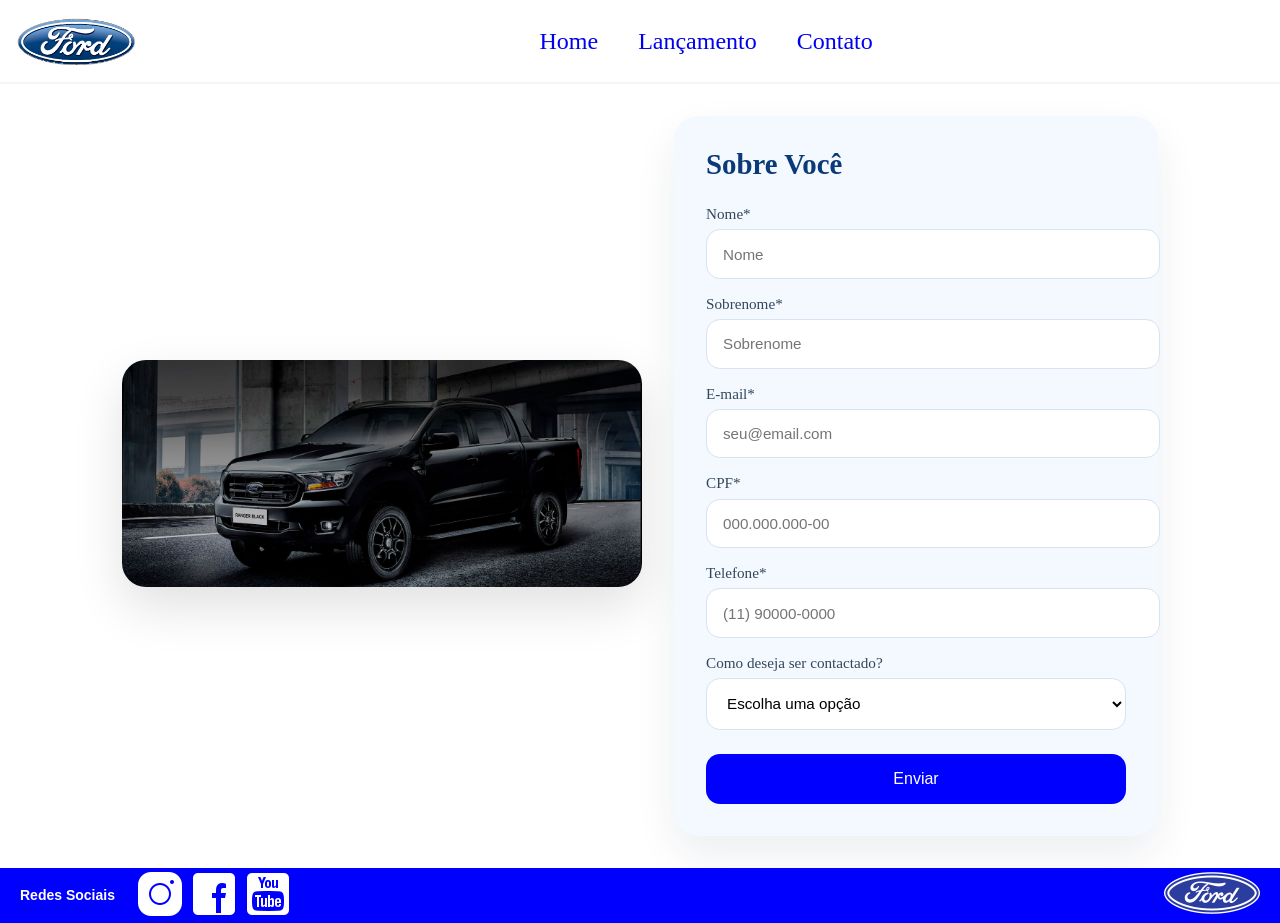
==== phone.html @ 78cf8167 "Add files via upload" ====
<!DOCTYPE html>
<html lang="pt-br">
<head>
    <meta charset="UTF-8">
    <meta name="viewport" content="width=device-width, initial-scale=1.0">
    <title>Ford - Contato</title>
    <link rel="stylesheet" href="style.css">
</head>

<body>
    <header class="topo">
        <img src="img/logo-ford-256.png" alt="logo ford" class="topo-img">
        <nav class="topo-menu">
            <a class="topo-menu-home" href="index.html">Home</a>
            <a class="topo-menu-home" href="update.html">Lançamento</a>
            <a class="topo-menu-home" href="phone.html">Contato</a>
        </nav>
    </header>

        <main class="principal">
            <section class="contato-container">
                <div class="contato-imagem">
                    <img src="img/imagem_1.jpg" alt="Ford Ranger">
                </div>
                <div class="contato-card">
                    <h2>Sobre Você</h2>
                    <form class="contato-form">
                        <label class="contato-field">
                            <span>Nome*</span>
                            <input type="text" name="nome" placeholder="Nome" required>
                        </label>
                        <label class="contato-field">
                            <span>Sobrenome*</span>
                            <input type="text" name="sobrenome" placeholder="Sobrenome" required>
                        </label>
                        <label class="contato-field">
                            <span>E-mail*</span>
                            <input type="email" name="email" placeholder="seu@email.com" required>
                        </label>
                        <label class="contato-field">
                            <span>CPF*</span>
                            <input type="text" name="cpf" placeholder="000.000.000-00" required>
                        </label>
                        <label class="contato-field">
                            <span>Telefone*</span>
                            <input type="tel" name="telefone" placeholder="(11) 90000-0000" required>
                        </label>
                        <label class="contato-field">
                            <span>Como deseja ser contactado?</span>
                            <select name="contato" required>
                                <option value="">Escolha uma opção</option>
                                <option value="whatsapp">WhatsApp</option>
                                <option value="telefone">Telefone</option>
                                <option value="email">E-mail</option>
                            </select>
                        </label>
                        <button type="submit">Enviar</button>
                    </form>
                </div>
            </section>
        </main>

    <footer class="rodape">
            <p>Redes Sociais</p>
            <div class="imagens--rodape">
            <a href="https://www.instagram.com/ford/"><img src="img/instagram-logo-50.png" alt="instagram"></a>
            <a href="https://www.facebook.com/ford/?locale=pt_BR"><img src="img/facebook-50.png" alt="facebook"></a>
            <a href="https://www.youtube.com/user/ford"><img src="img/youtube-squared-50.png" alt="youtube"></a>
            </div>
            <a class="logo--rodape" href="index.html"> <img src="img/ford-96.png" alt=""></a>
    </footer>
</body>

</html>
---- style.css ----
*{
    padding: 0%;
    margin: 0%;
}

    body {
        min-height: 100vh;
        box-sizing: border-box;
        background-color: white;
        display: flex;
        flex-direction: column;
    }

    .topo {
        padding: 1rem;
        background-color: white;
        display: flex;
        align-items: center;
        justify-content: space-between;
        border-bottom: 2px solid whitesmoke;
        flex-wrap: wrap;
        gap: 0.75rem;
    }

    .topo-img{ 
        display: flex;
        height: 50px;
        width: auto;
    }

    .topo-menu {
        display: flex;
        gap: 40px;
        font-size: x-large;
        justify-content: center;
        flex: 2;
        color: blue;
    }

        .topo-menu a{
            text-decoration: none;
        }

    .principal{
        width: 100%;
        display: flex;
        align-items: center;
        justify-content: center;
        flex: auto;
        text-align: center;
        overflow-y: auto;
    }

    .lancamentos-container {
        width: 100%;
        display: flex;
        flex-direction: column;
        align-items: center;
        gap: 2rem;
        padding: 2rem 1rem;
    }

    .img--principal {
        width: 100%;
        max-width: 1500px;
        border-radius: 2rem;
        box-shadow: 0 20px 60px rgba(0, 0, 0, 0.12);
    }

    .hero-lancamento {
        width: 100%;
        max-width: 1200px;
        overflow: hidden;
        border-radius: 1.5rem;
        box-shadow: 0 20px 60px rgba(0, 0, 0, 0.12);
    }

    .hero-lancamento img {
        width: 100%;
        height: auto;
        display: block;
    }

    .cards-lancamento {
        width: 100%;
        max-width: 1200px;
        display: flex;
        justify-content: center;
        gap: 1rem;
        flex-wrap: wrap;
    }

    .car-card {
        flex: 1 1 280px;
        min-width: 260px;
        max-width: 360px;
        background-color: #fff;
        border: 1px solid #dde7f2;
        border-radius: 1.25rem;
        padding: 1rem;
        box-shadow: 0 18px 40px rgba(3, 42, 80, 0.06);
        display: flex;
        flex-direction: column;
        align-items: center;
        gap: 1rem;
    }

    .car-card.selected {
        border-color: blue;
        box-shadow: 0 22px 46px rgba(0, 64, 191, 0.12);
    }

    .car-card > img {
        width: 100%;
        height: auto;
        object-fit: contain;
    }

    .car-card-info {
        width: 100%;
        display: flex;
        flex-direction: column;
        gap: 0.6rem;
        text-align: left;
    }

    .car-card-title-row {
        display: flex;
        align-items: center;
        justify-content: space-between;
        gap: 0.75rem;
    }

    .info-icon {
        width: 32px;
        height: 32px;
        flex-shrink: 0;
        cursor: pointer;
    }

    .car-card-title {
        font-size: 1.05rem;
        font-weight: bold;
        color: #102a53;
    }

    .car-card p {
        color: #556a85;
        font-size: 0.95rem;
        line-height: 1.4;
    }

    .car-card-action {
        display: inline-flex;
        align-items: center;
        gap: 0.5rem;
        font-size: 0.95rem;
        color: #0b3a79;
        cursor: pointer;
    }

    .car-card-action input {
        width: 18px;
        height: 18px;
        accent-color: blue;
    }

    .btn-comparar {
        padding: 0.95rem 2rem;
        border: none;
        border-radius: 999px;
        background-color: blue;
        color: white;
        font-size: 1rem;
        font-weight: bold;
        cursor: pointer;
        transition: background-color 0.2s ease;
    }

    .btn-comparar:hover {
        background-color: #003f9f;
    }

    .rodape {
        color: white;
        background-color: blue;
        text-align: initial;
        display: flex;
        align-items: center;
        padding: 1px 20px;
        font-family: sans-serif;
        font-size: 14px;
        font-weight: bold;
        gap: 20px;
        box-sizing: border-box;
    }

    .logo--rodape {
        box-sizing: border-box;
        margin-left: auto;
    }

    .contato-container {
        width: 100%;
        display: flex;
        align-items: center;
        justify-content: center;
        gap: 2rem;
        flex-wrap: wrap;
        padding: 2rem 1rem;
    }

    .contato-imagem {
        flex: 1 1 320px;
        max-width: 520px;
    }

    .contato-imagem img {
        width: 100%;
        height: auto;
        border-radius: 24px;
        box-shadow: 0 20px 50px rgba(0, 0, 0, 0.12);
    }

    .contato-card {
        flex: 1 1 320px;
        max-width: 420px;
        background-color: #f4f8ff;
        padding: 2rem;
        border-radius: 24px;
        box-shadow: 0 18px 40px rgba(3, 42, 80, 0.08);
        text-align: left;
    }

    .contato-card h2 {
        margin-bottom: 1.5rem;
        color: #0b3a79;
        font-size: 1.8rem;
    }

    .contato-form {
        display: grid;
        gap: 1rem;
    }

    .contato-field {
        display: grid;
        gap: 0.4rem;
        font-size: 0.95rem;
        color: #33475b;
    }

    .contato-field input,
    .contato-field select {
        width: 100%;
        padding: 0.95rem 1rem;
        border: 1px solid #d8e2f0;
        border-radius: 14px;
        background-color: white;
        font-size: 0.95rem;
        outline: none;
        transition: border-color 0.2s ease, box-shadow 0.2s ease;
    }

    .contato-field input:hover,
    .contato-field select:hover,
    .contato-field input:focus,
    .contato-field select:focus {
        border-color: #84aaf9;
        box-shadow: 0 0 0 4px rgba(132, 170, 249, 0.12);
    }

    .contato-form button {
        margin-top: 0.5rem;
        padding: 1rem 1.2rem;
        border: none;
        border-radius: 14px;
        background-color: blue;
        color: white;
        font-size: 1rem;
        cursor: pointer;
        transition: background-color 0.2s ease;
    }

    .contato-form button:hover {
        background-color: #003f9f;
    }

    .video-lancamento {
        background-color: black;
        height: auto;
        width: 100%;
        max-width: 1200px;
        border-radius: 1rem;
        box-shadow: 0 20px 60px rgba(0, 0, 0, 0.12);
        overflow: hidden;
    }

    @media (max-width: 860px) {
        .topo {
            justify-content: center;
        }

        .topo-menu {
            flex: 1 1 100%;
            justify-content: center;
            gap: 1rem;
            flex-wrap: wrap;
            font-size: 1rem;
        }

        .topo-menu a {
            padding: 0.5rem 0;
        }

        .contato-container,
        .cards-lancamento {
            flex-direction: column;
            padding: 1rem;
            align-items: stretch;
        }

        .contato-imagem,
        .contato-card,
        .car-card {
            max-width: 100%;
            width: 100%;
        }

        .car-card {
            min-width: auto;
        }

        .hero-lancamento,
        .video-lancamento {
            max-width: 100%;
        }

        .rodape {
            flex-wrap: wrap;
            justify-content: center;
            text-align: center;
            gap: 0.75rem;
        }

        .logo--rodape {
            margin-left: 0;
        }
    }
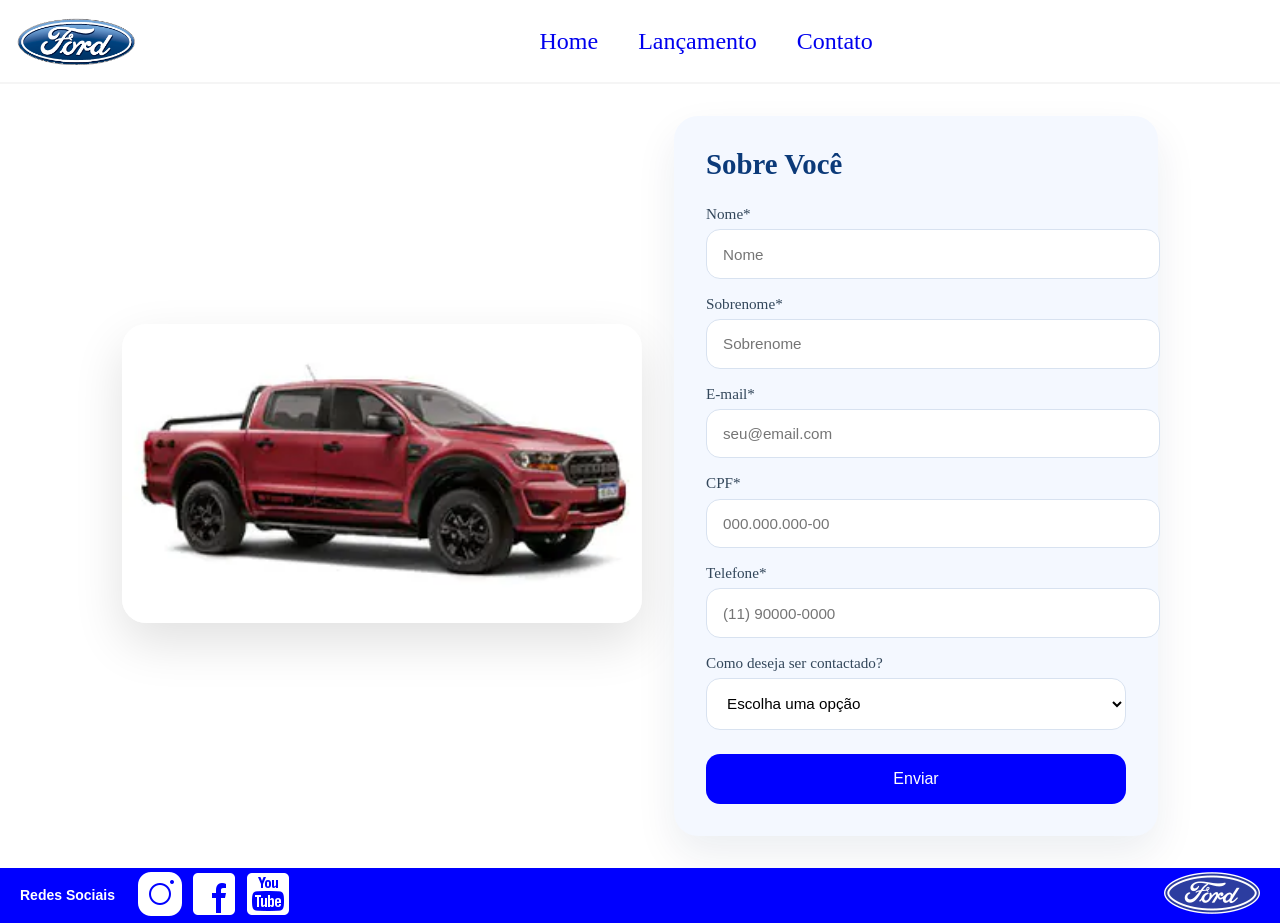
==== commit 42d986e5: "Update phone.html" ====
--- a/phone.html
+++ b/phone.html
@@ -20,7 +20,7 @@
         <main class="principal">
             <section class="contato-container">
                 <div class="contato-imagem">
-                    <img src="img/imagem_1.jpg" alt="Ford Ranger">
+                    <img src="img/storm.jpg" alt="Ford Ranger">
                 </div>
                 <div class="contato-card">
                     <h2>Sobre Você</h2>
@@ -71,4 +71,4 @@
     </footer>
 </body>
 
-</html>+</html>
--- a/style.css
+++ b/style.css
@@ -103,11 +103,6 @@
         flex-direction: column;
         align-items: center;
         gap: 1rem;
-    }
-
-    .car-card.selected {
-        border-color: blue;
-        box-shadow: 0 22px 46px rgba(0, 64, 191, 0.12);
     }
 
     .car-card > img {
@@ -327,7 +322,7 @@
             width: 100%;
         }
 
-        .car-card {
+        . {
             min-width: auto;
         }
 
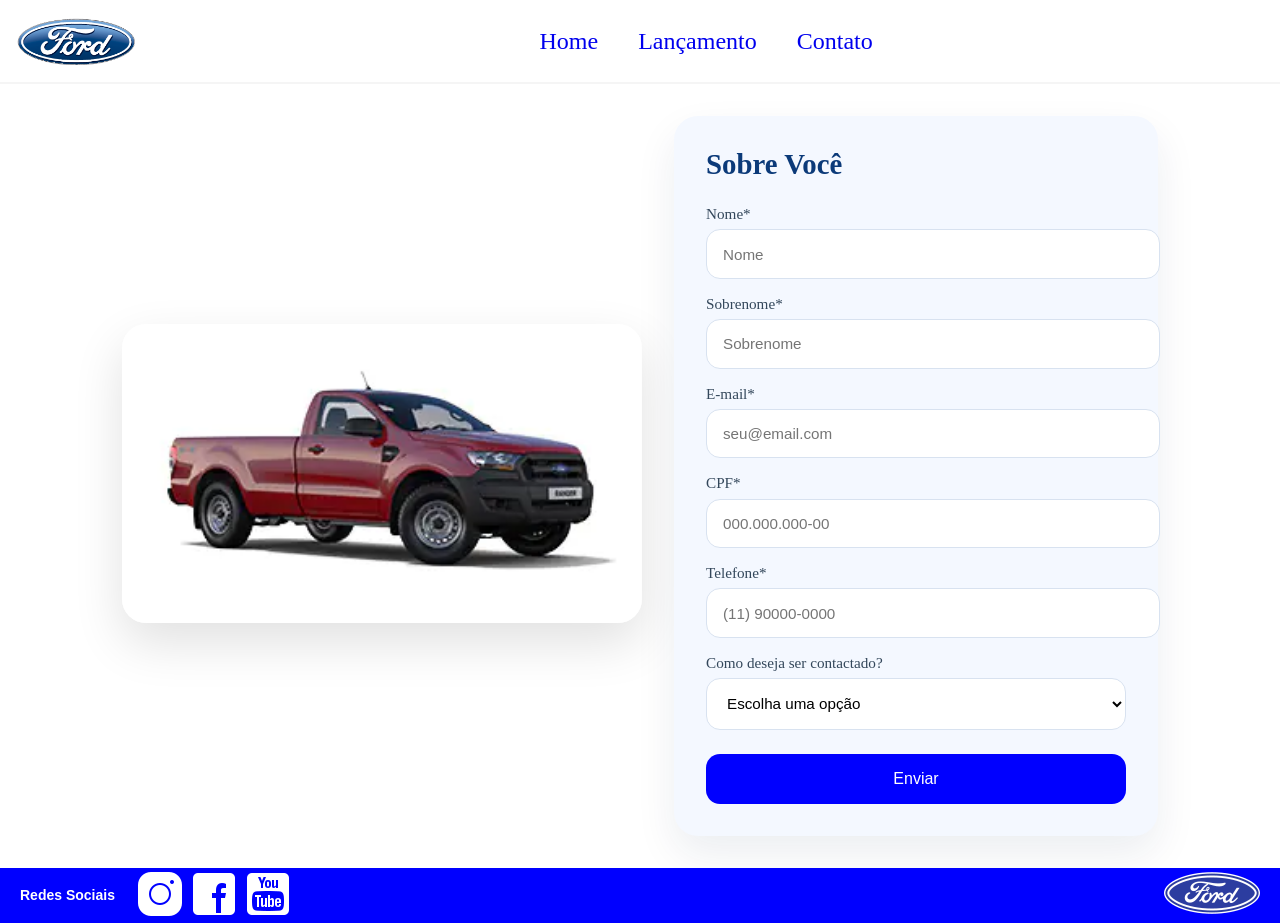
==== commit 8e9d9c01: "Update phone.html" ====
--- a/phone.html
+++ b/phone.html
@@ -20,7 +20,7 @@
         <main class="principal">
             <section class="contato-container">
                 <div class="contato-imagem">
-                    <img src="img/storm.jpg" alt="Ford Ranger">
+                    <img src="img/XL Cabine.jpg" alt="Ford Ranger">
                 </div>
                 <div class="contato-card">
                     <h2>Sobre Você</h2>
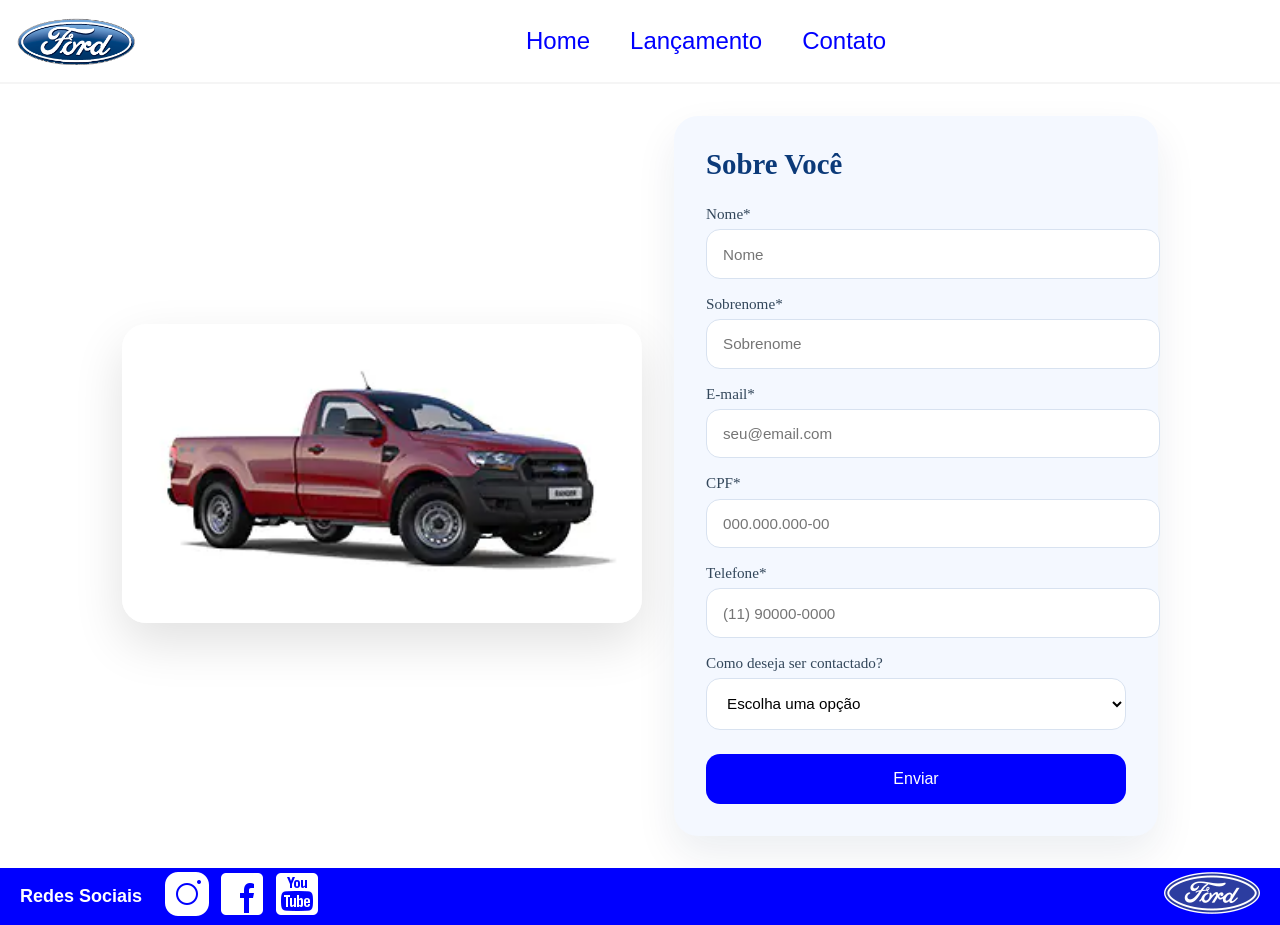
==== commit 8e7b93fd: "Fix HTML formatting and add target attributes" ====
--- a/phone.html
+++ b/phone.html
@@ -63,9 +63,9 @@
     <footer class="rodape">
             <p>Redes Sociais</p>
             <div class="imagens--rodape">
-            <a href="https://www.instagram.com/ford/"><img src="img/instagram-logo-50.png" alt="instagram"></a>
-            <a href="https://www.facebook.com/ford/?locale=pt_BR"><img src="img/facebook-50.png" alt="facebook"></a>
-            <a href="https://www.youtube.com/user/ford"><img src="img/youtube-squared-50.png" alt="youtube"></a>
+            <a href="https://www.instagram.com/ford/" target="_blank"><img src="img/instagram-logo-50.png" alt="instagram"></a>
+            <a href="https://www.facebook.com/ford/?locale=pt_BR" target="_blank"><img src="img/facebook-50.png" alt="facebook"></a>
+            <a href="https://www.youtube.com/user/ford" target="_blank"><img src="img/youtube-squared-50.png" alt="youtube"></a>
             </div>
             <a class="logo--rodape" href="index.html"> <img src="img/ford-96.png" alt=""></a>
     </footer>
--- a/style.css
+++ b/style.css
@@ -4,12 +4,17 @@
 }
 
     body {
+        animation: fadeIn 0.8s ease-in-out;
         min-height: 100vh;
         box-sizing: border-box;
         background-color: white;
         display: flex;
         flex-direction: column;
     }
+            @keyframes fadeIn {
+            from { opacity: 0; }
+            to { opacity: 1; }
+            }
 
     .topo {
         padding: 1rem;
@@ -34,11 +39,14 @@
         font-size: x-large;
         justify-content: center;
         flex: 2;
-        color: blue;
-    }
-
-        .topo-menu a{
+    }
+
+        .topo-menu-home,.topo-menu-home:visited,.topo-menu-home:active, .topo-menu-home:link{
             text-decoration: none;
+            font-weight: 500;
+            font-family: Tahoma, Verdana, sans-serif;
+            color: blue;
+            
         }
 
     .principal{
@@ -65,6 +73,11 @@
         max-width: 1500px;
         border-radius: 2rem;
         box-shadow: 0 20px 60px rgba(0, 0, 0, 0.12);
+    }
+
+    .img--texto {
+        font-family: Tahoma, Verdana, sans-serif;
+        font-weight: 500;
     }
 
     .hero-lancamento {
@@ -105,6 +118,11 @@
         gap: 1rem;
     }
 
+    .car-card.selected {
+        border-color: blue;
+        box-shadow: 0 22px 46px rgba(0, 64, 191, 0.12);
+    }
+
     .car-card > img {
         width: 100%;
         height: auto;
@@ -152,12 +170,17 @@
         font-size: 0.95rem;
         color: #0b3a79;
         cursor: pointer;
-    }
-
-    .car-card-action input {
-        width: 18px;
-        height: 18px;
+        
+    }
+
+    .car-card-action input:hover,
+    .car-card-action select:hover,
+    .car-card-action input:focus,
+    .car-card-action select:focus {
+        border-color: #84aaf9;
+        box-shadow: 0 0 0 4px rgba(132, 170, 249, 0.12);
         accent-color: blue;
+        border-radius: 50px;
     }
 
     .btn-comparar {
@@ -184,7 +207,7 @@
         align-items: center;
         padding: 1px 20px;
         font-family: sans-serif;
-        font-size: 14px;
+        font-size: 18px;
         font-weight: bold;
         gap: 20px;
         box-sizing: border-box;
@@ -322,7 +345,7 @@
             width: 100%;
         }
 
-        . {
+        .car-card {
             min-width: auto;
         }
 
@@ -341,4 +364,5 @@
         .logo--rodape {
             margin-left: 0;
         }
-    }
+        
+    }
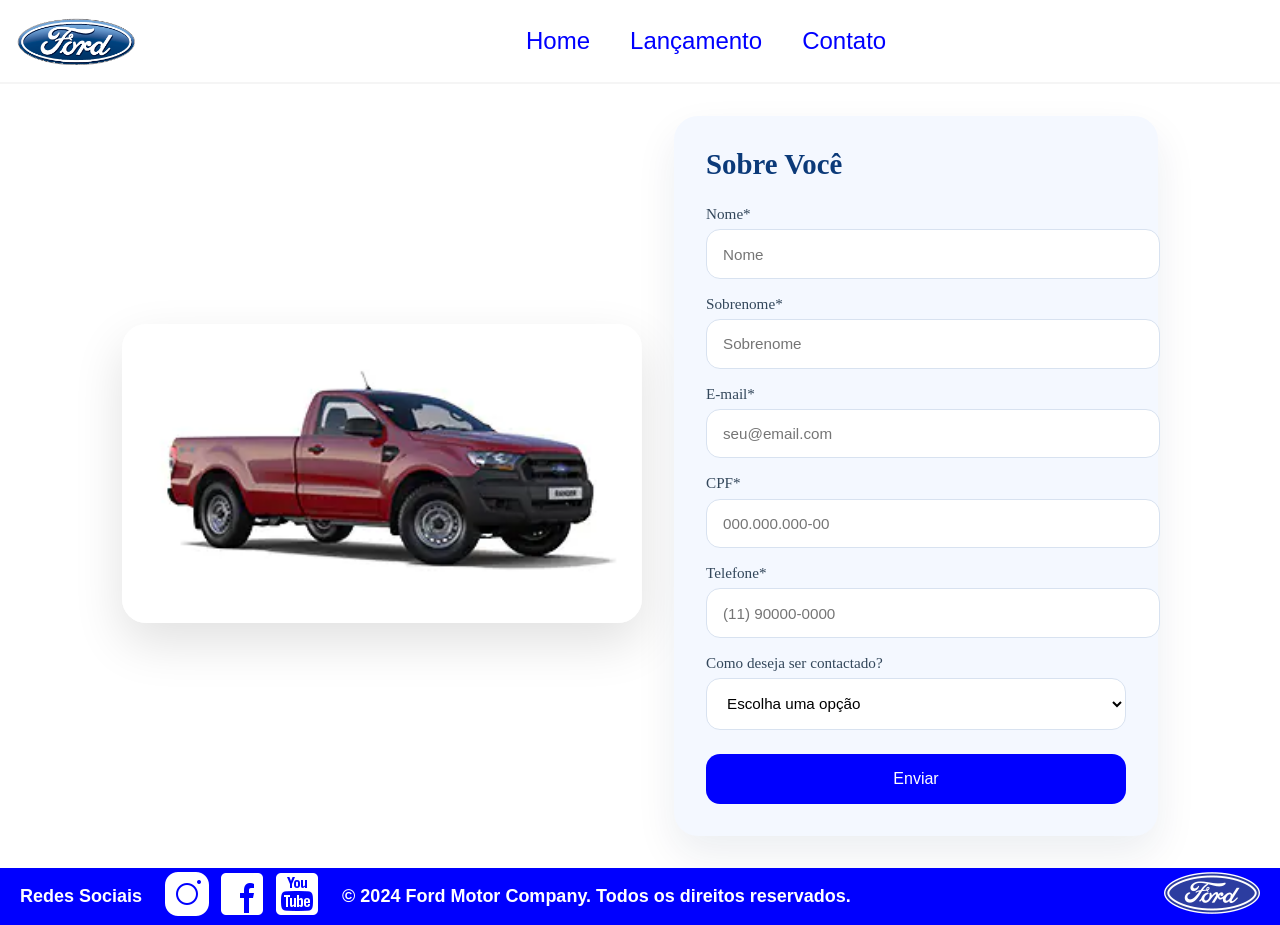
==== commit 89df3a36: "Update phone.html" ====
--- a/phone.html
+++ b/phone.html
@@ -67,7 +67,8 @@
             <a href="https://www.facebook.com/ford/?locale=pt_BR" target="_blank"><img src="img/facebook-50.png" alt="facebook"></a>
             <a href="https://www.youtube.com/user/ford" target="_blank"><img src="img/youtube-squared-50.png" alt="youtube"></a>
             </div>
-            <a class="logo--rodape" href="index.html"> <img src="img/ford-96.png" alt=""></a>
+            <p class="direitos">© 2024 Ford Motor Company. Todos os direitos reservados.</p>
+            <a class="logo--rodape" href="index.html"> <img src="img/ford-96.png" alt="ford logo"></a>
     </footer>
 </body>
 
